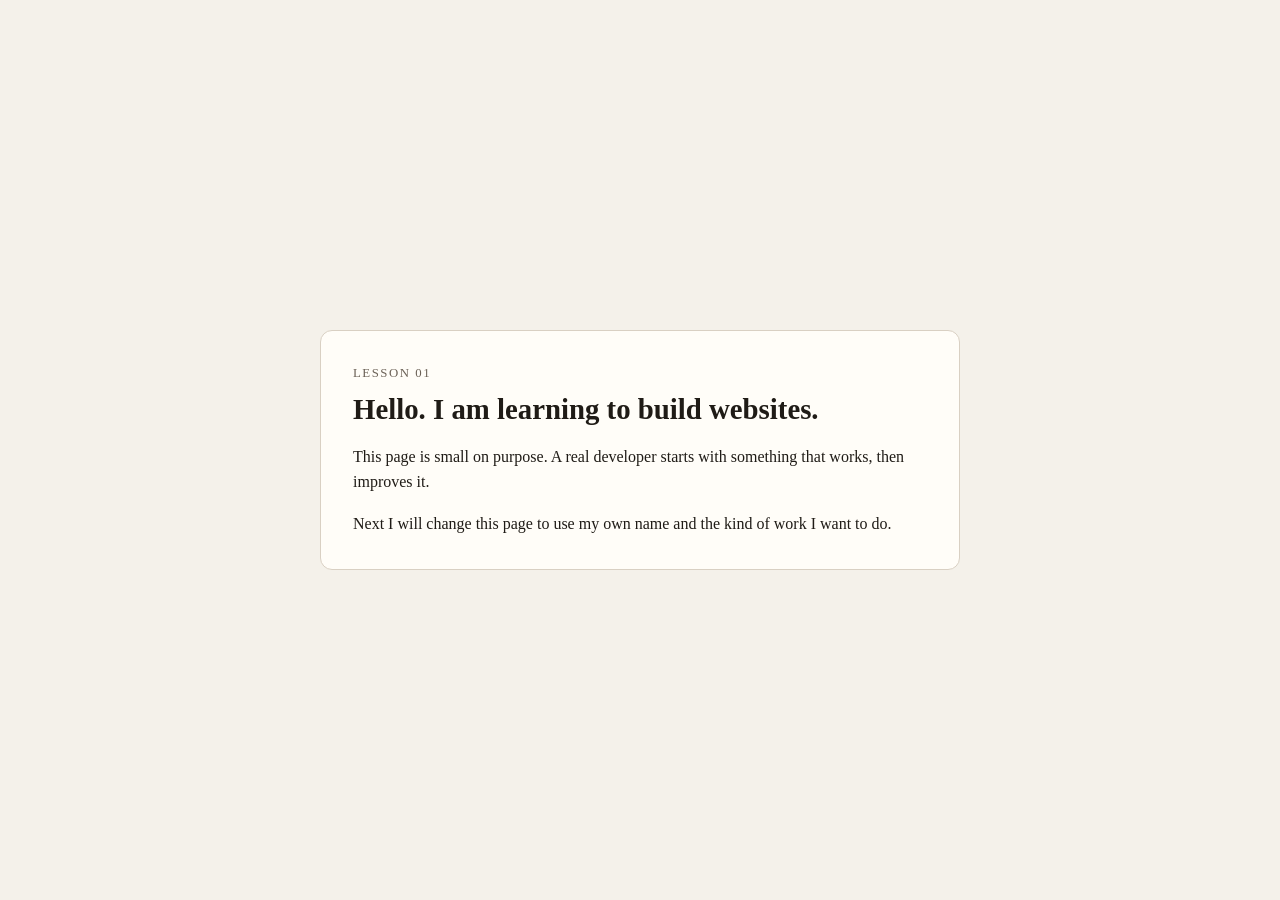
==== lessons/01-first-page/index.html @ d4d39f6e "Add lesson 01: first web page and learning notes. Start with one working page and a clear goal, then" ====
<!DOCTYPE html>
<html lang="en">
  <head>
    <meta charset="UTF-8" />
    <meta name="viewport" content="width=device-width, initial-scale=1.0" />
    <title>My first web page</title>
    <link rel="stylesheet" href="styles.css" />
  </head>
  <body>
    <main class="card">
      <p class="eyebrow">Lesson 01</p>
      <h1>Hello. I am learning to build websites.</h1>
      <p>
        This page is small on purpose. A real developer starts with something
        that works, then improves it.
      </p>
      <p>
        Next I will change this page to use my own name and the kind of work I
        want to do.
      </p>
    </main>
  </body>
</html>
---- lessons/01-first-page/styles.css ----
* {
  box-sizing: border-box;
}

body {
  margin: 0;
  min-height: 100vh;
  display: grid;
  place-items: center;
  font-family: Georgia, "Times New Roman", serif;
  background: #f4f1ea;
  color: #1f1b16;
}

.card {
  width: min(40rem, calc(100% - 2rem));
  padding: 2rem;
  background: #fffdf8;
  border: 1px solid #d9d0c3;
  border-radius: 12px;
}

.eyebrow {
  margin: 0 0 0.5rem;
  letter-spacing: 0.12em;
  text-transform: uppercase;
  font-size: 0.8rem;
  color: #6b6156;
}

h1 {
  margin: 0 0 1rem;
  font-size: 1.8rem;
  line-height: 1.25;
}

p {
  margin: 0 0 1rem;
  line-height: 1.6;
}

p:last-child {
  margin-bottom: 0;
}
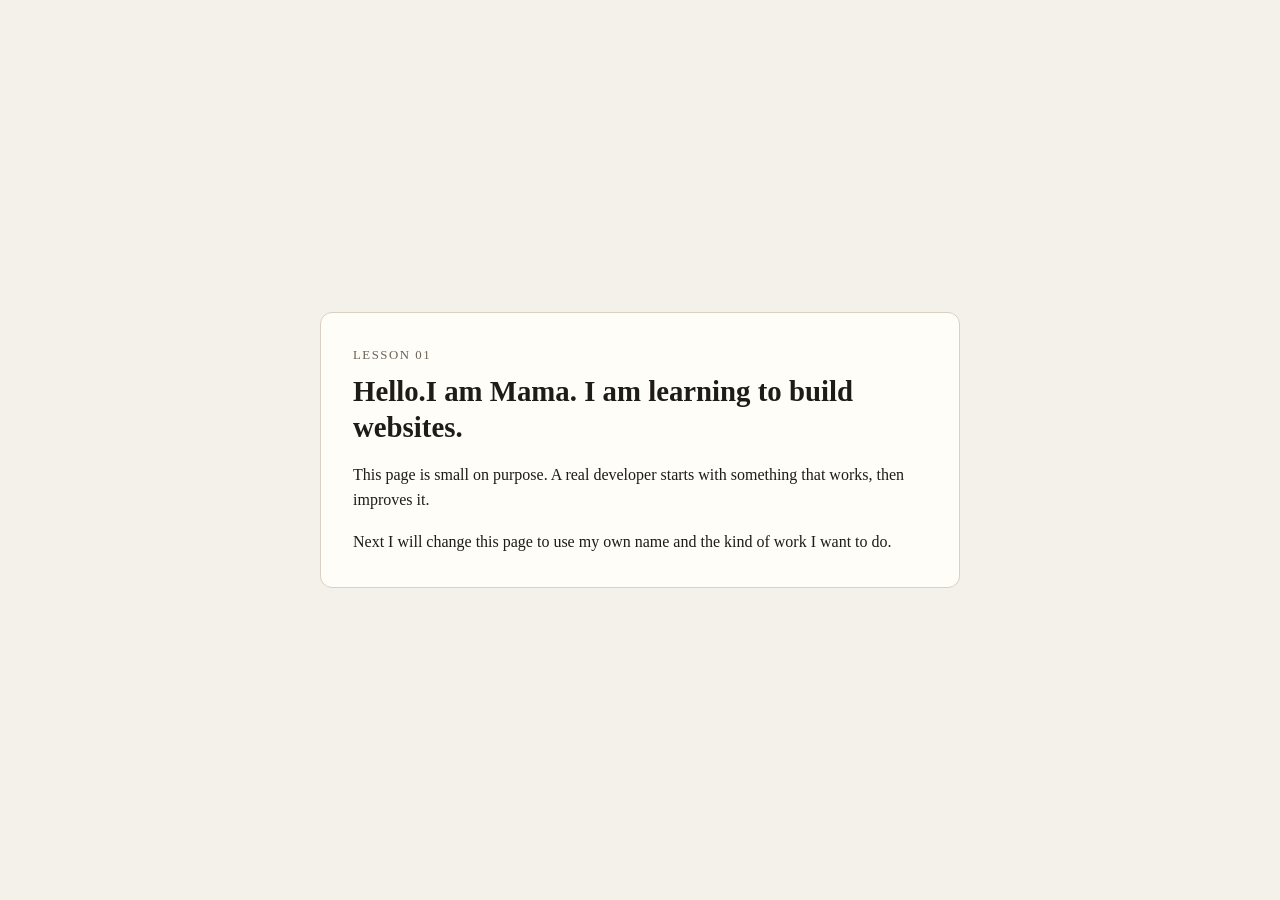
==== commit a71b8a4b: "Add my name to the first web page. EOF  Co-authored-by: Cursor <cursoragent@cursor.com>" ====
--- a/lessons/01-first-page/index.html
+++ b/lessons/01-first-page/index.html
@@ -9,7 +9,7 @@
   <body>
     <main class="card">
       <p class="eyebrow">Lesson 01</p>
-      <h1>Hello. I am learning to build websites.</h1>
+      <h1>Hello.I am Mama. I am learning to build websites.</h1>
       <p>
         This page is small on purpose. A real developer starts with something
         that works, then improves it.
